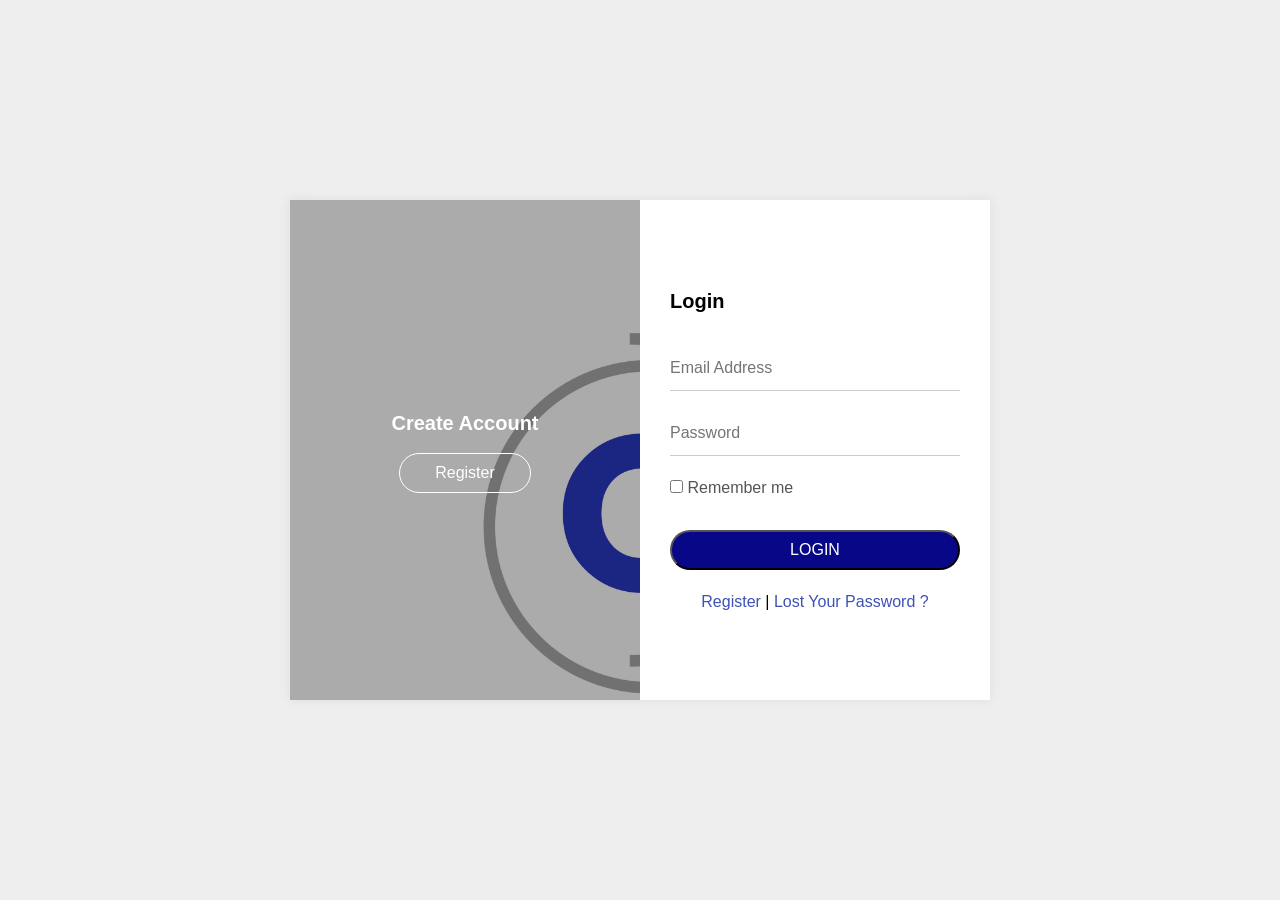
==== index.htm @ 68542f44 "Initial repo" ====
<!DOCTYPE html>
<html lang="en">
<head>
    <meta charset="UTF-8">
    <meta http-equiv="X-UA-Compatible" content="IE=edge">
    <meta name="viewport" content="width=device-width, initial-scale=1.0">
    <link rel="stylesheet" href="style.css">
    <title>Login & Register form</title>
</head>
<body>
    <div class="login-page">
        <div class="box">
            <div class="left">
                <h3>Create Account</h3>
                <button type="button" class="register-btn">Register</button>
            </div>
            <div class="right">
                <h3>Have an Account?</h3>
                <button type="button" class="login-btn">Login</button>
            </div>
            <div class="form">
                <!-- Login form start -->
                <div class="login-form ">
                    <h3>Login</h3>
                    <div class="form-group">
                        <input type="text" placeholder="Email Address" class="form-control">
                    </div>
                    <div class="form-group">
                        <input type="password" placeholder="Password" class="form-control">
                    </div>
                    <div class="form-group">
                        <label>
                            <input type="checkbox"> Remember me
                        </label>
                    </div>
                    <button type="button" class="submit-btn">Login</button>
                    <p><a href="#" class="register-btn">Register</a> | <a href="#" class="lost-pass-btn">Lost Your Password ?</a></p>
                </div>
                <!-- Login form End -->

                <!-- Register form start -->
                <div class="register-form form-hidden">
                    <h3>Register</h3>
                    <div class="form-group">
                        <input type="text" placeholder="First Name" class="form-control">
                    </div>
                    <div class="form-group">
                        <input type="text" placeholder="Last Name" class="form-control">
                    </div>
                    <div class="form-group">
                        <input type="text" placeholder="Email Address" class="form-control">
                    </div>
                    <div class="form-group">
                        <input type="password" placeholder="Password" class="form-control">
                    </div>
                    <button type="button" class="submit-btn">Register</button>
                    <p><a href="#" class="login-btn">Login</a> | <a href="#" class="lost-pass-btn">Lost Your Password ?</a></p>
                </div>
                <!-- Register form End -->

                <!-- Lost Password form start -->
                <div class="register-form form-hidden">
                    <h3>Lost Your Password ?</h3>
                    <h5>You will receive a link to create a new password via email.</h5>
                    <div class="form-group">
                        <input type="text" placeholder="Email Address" class="form-control">
                    </div>
                    <button type="button" class="submit-btn">Reset Password</button>
                    <p><a href="#" class="login-btn">Login</a> | <a href="#" class="register-btn">Register</a></p>
                </div>
                <!-- Lost Password form End -->
            </div>
        </div>
    </div>

<script src="script.js"></script>    
</body>
</html>
---- style.css ----
*{
    box-sizing: border-box;
    margin: 0;
    
}
body{
    font-family: sans-serif;
    margin: 0;
    line-height: 1.5;
}
.login-page{
    min-height: 100vh;
    padding: 15px;
    background-color: #eeeeee;
    display: flex;
    flex-wrap: wrap;
    align-items: center;
    justify-content: center;
}
.login-page .box{
    background-image: url("img/connected.jpg");
    background-size: cover;
    flex: 0 0 700px;
    max-width: 700px;
    min-height: 500px;
    box-shadow: 0 0 10px #dddddd;
    display: flex;
    flex-wrap: wrap;
    position: relative;
    z-index: 1;
    transition: all 0.5s ease-in-out;
}
.login-page .box.slide-active{
    right: 50%;
}
.login-page .box::before{
    content: "";
    position: absolute;
    top: 0;
    left: 0;
    width: 100%;
    height: 100%;
    background-color: rgba(0, 0, 0, 0.3);
    z-index: -1;
}
.login-page .box .left,
.login-page .box .right{
    flex: 0 0 50%;
    max-width: 50%;
    display: flex;
    justify-content: center;
    align-items: center;
    flex-direction: column;
}
.login-page .box .left h3,
.login-page .box .right h3{
    font-size: 20px;
    color: #ffffff;
    margin: 0 0 15px;
}
.login-page .box .left .register-btn,
.login-page .box .right .login-btn{
    background: transparent;
    padding: 10px 35px;
    color: #ffffff;
    border: 1px solid #ffffff;
    font-size: 16px;
    cursor: pointer;
    border-radius: 25px;
}
.login-page .box .left .register-btn:focus,
.login-page .box .right .login-btn:focus{
    outline: none;
}
.login-page .box .left .register-btn:hover,
.login-page .box .right .login-btn:hover{
    background-color: rgb(7, 7, 136);
    font-size: 18px;
}
.login-page .box .form{
    position: absolute;
    background-color: #ffffff;
    height: 100%;
    width: 50%;
    top: 0;
    right: 0;
    padding: 30px;
    display: flex;
    flex-direction: column;
    justify-content: center;
}
.login-page .box .form h3{
    font-size: 20px;
    color: #000000;
    margin: 0 0 30px;
}
/* .login-page .box .form .login-form{
    flex: 0 0 100%;
    max-width: 100%;
} */
.login-page .box .form .form-group{
    margin-bottom: 20px;
}
/* .login-page .box .form .login-form,
.login-page .box .form .register-form{
    
} */

.login-page .box .form .form-control{
    width: 100%;
    height: 45px;
    font-size: 16px;
    color: #000000;
    border: none;
    border-bottom: 1px solid #cccccc;
    padding: 0;
}
.login-page .box .form .form-control:focus{
    outline: none;
}
.login-page .box .form label{
    font-size: 16px;
    color: #555555;
}
.login-page .box .form .submit-btn{
    width: 100%;
    height: 40px;
    background-color: rgb(7, 7, 136);
    border-radius: 20px;
    color: #ffffff;
    text-transform: uppercase;
    margin-top: 10px;
    font-size: 16px;
    cursor: pointer;
}
.login-page .box .form .submit-btn:focus{
    outline: none;
}
.login-page .box .form p{
    margin-top: 20px;
    text-align: center;
}
.login-page .box .form h5{
    font-size: 15px;
    color: #555555;
    margin: 0 0 30px;
    font-weight: normal;
}
.login-page .box .form p a{
    font-size: 16px;
    text-decoration: none;
    display: inline-block;
    color: #3f51b5;
}
.login-page .box .form .form-hidden{
    max-height: 0;
    visibility: hidden;
    opacity: 0;
    overflow: hidden;
}
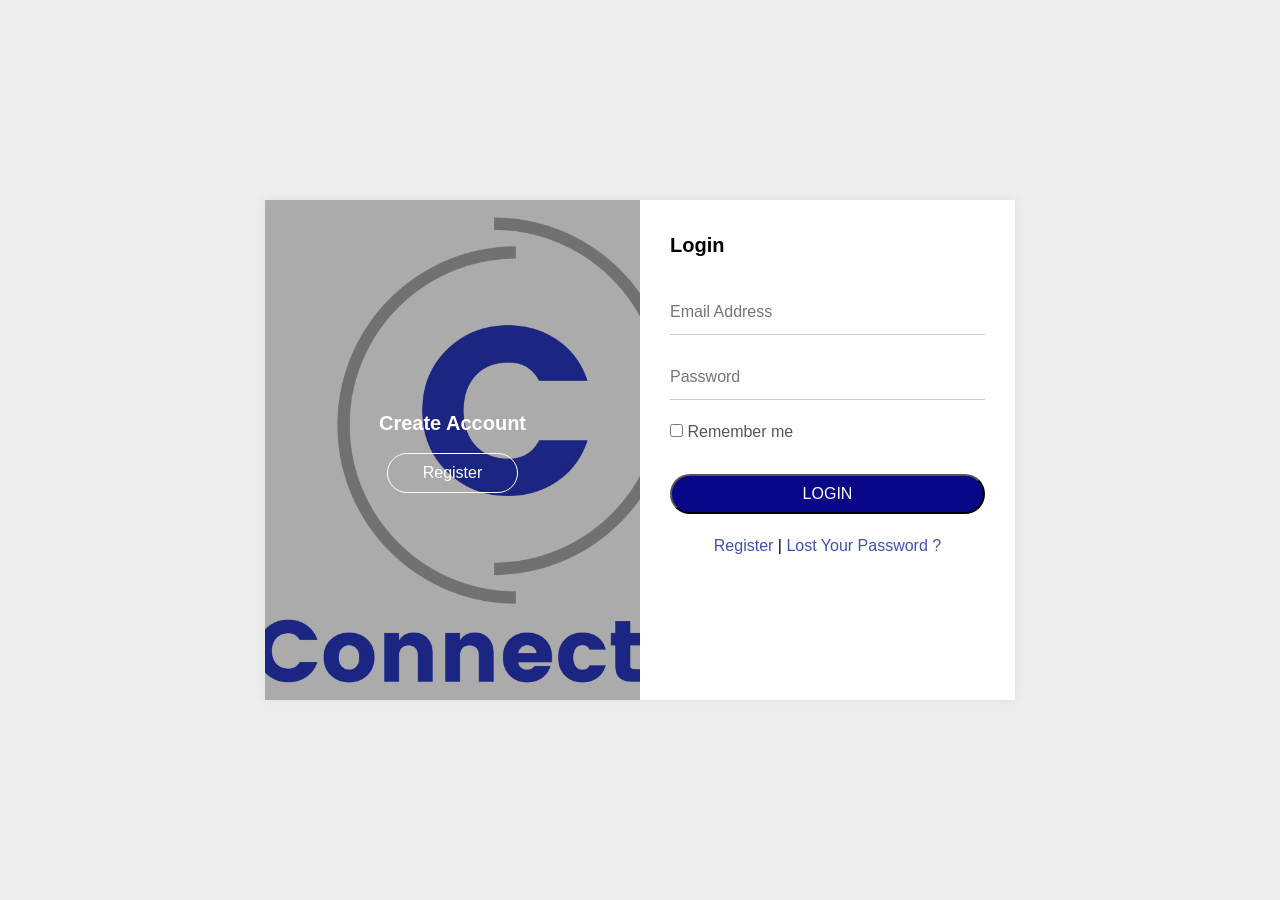
==== commit 02823b18: "initial repo" ====
--- a/index.htm
+++ b/index.htm
@@ -59,7 +59,7 @@
                 <!-- Register form End -->
 
                 <!-- Lost Password form start -->
-                <div class="register-form form-hidden">
+                <div class="lost-password-form form-hidden">
                     <h3>Lost Your Password ?</h3>
                     <h5>You will receive a link to create a new password via email.</h5>
                     <div class="form-group">
--- a/style.css
+++ b/style.css
@@ -21,8 +21,10 @@
 .login-page .box{
     background-image: url("img/connected.jpg");
     background-size: cover;
-    flex: 0 0 700px;
-    max-width: 700px;
+    background-position: -135px center;
+    background-repeat: repeat-x;
+    flex: 0 0 750px;
+    max-width: 750px;
     min-height: 500px;
     box-shadow: 0 0 10px #dddddd;
     display: flex;
@@ -32,7 +34,7 @@
     transition: all 0.5s ease-in-out;
 }
 .login-page .box.slide-active{
-    right: 50%;
+    background-position: 135px center;
 }
 .login-page .box::before{
     content: "";
@@ -89,23 +91,28 @@
     display: flex;
     flex-direction: column;
     justify-content: center;
+    transition: all 0.5 ease-in-out;
+}
+.login-page .box.slide-active .form{
+    right: 50%;
 }
 .login-page .box .form h3{
     font-size: 20px;
     color: #000000;
     margin: 0 0 30px;
 }
-/* .login-page .box .form .login-form{
+.login-page .box .form .login-form{
     flex: 0 0 100%;
     max-width: 100%;
-} */
+}
 .login-page .box .form .form-group{
     margin-bottom: 20px;
 }
-/* .login-page .box .form .login-form,
+.login-page .box .form .lost-password-form,
+.login-page .box .form .login-form,
 .login-page .box .form .register-form{
-    
-} */
+    transition: all 0.5s ease-in-out;
+}
 
 .login-page .box .form .form-control{
     width: 100%;
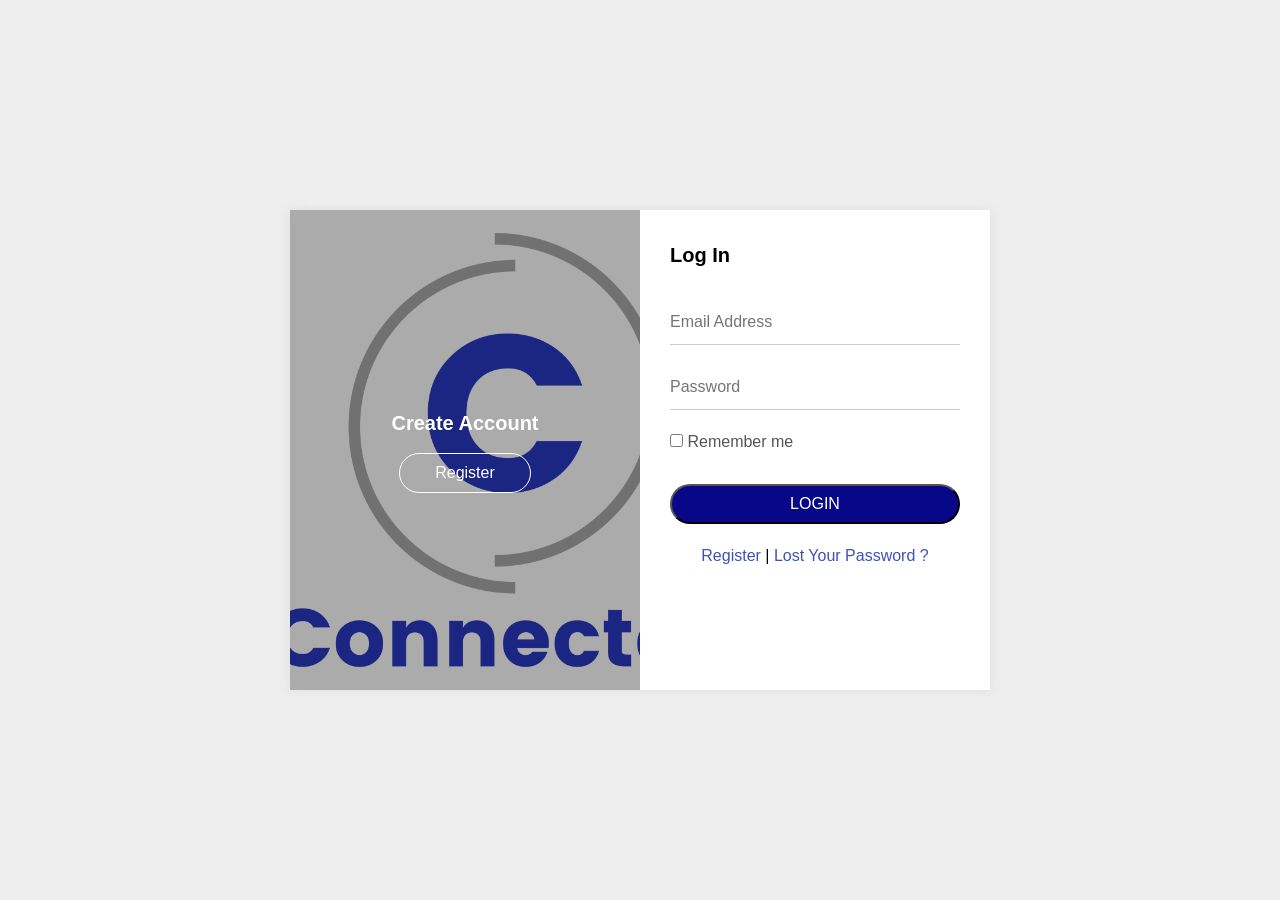
==== commit 80ecb674: "initial repo" ====
--- a/index.htm
+++ b/index.htm
@@ -21,7 +21,7 @@
             <div class="form">
                 <!-- Login form start -->
                 <div class="login-form ">
-                    <h3>Login</h3>
+                    <h3>Log In</h3>
                     <div class="form-group">
                         <input type="text" placeholder="Email Address" class="form-control">
                     </div>
--- a/style.css
+++ b/style.css
@@ -2,7 +2,7 @@
 *{
     box-sizing: border-box;
     margin: 0;
-    
+    padding: 0;
 }
 body{
     font-family: sans-serif;
@@ -23,9 +23,9 @@
     background-size: cover;
     background-position: -135px center;
     background-repeat: repeat-x;
-    flex: 0 0 750px;
-    max-width: 750px;
-    min-height: 500px;
+    flex: 0 0 700px;
+    max-width: 700px;
+    min-height: 480px;
     box-shadow: 0 0 10px #dddddd;
     display: flex;
     flex-wrap: wrap;
@@ -54,6 +54,7 @@
     justify-content: center;
     align-items: center;
     flex-direction: column;
+    padding: 40px 0; 
 }
 .login-page .box .left h3,
 .login-page .box .right h3{
@@ -166,3 +167,31 @@
     opacity: 0;
     overflow: hidden;
 }
+/* Responsive */
+@media(max-width: 745px){
+    .login-page .box{
+        flex: 0 0 100%;
+        max-width: 100%;
+    }
+}
+@media(max-width: 575px){
+    .login-page .box .form{
+        width: 100%;
+        position: relative;
+        right: auto;
+        top: auto;
+        height: auto;
+    }
+    .login-page .box,
+    .login-page .box.slide-active{
+        background-position: center;
+    }
+    .login-page .box .left h3,
+    .login-page .box .right h3{
+        font-size: 16px;
+    }
+    .login-page .box.slide-active .form{
+        right: auto;
+    }
+}
+
